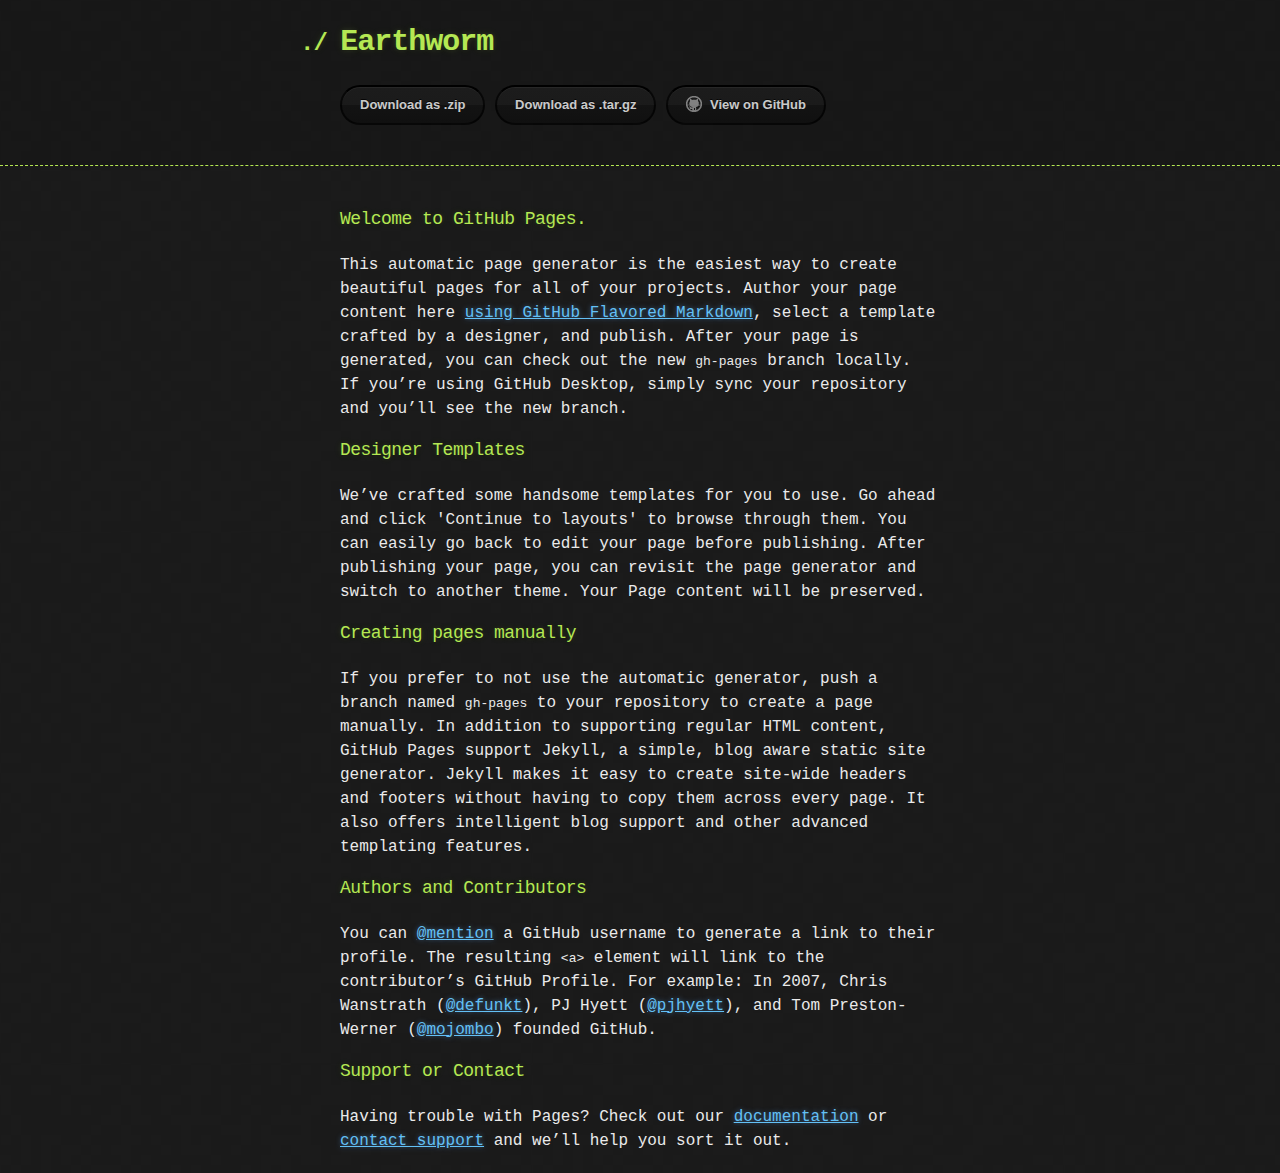
==== index.html @ 5f3ceed2 "Create gh-pages branch via GitHub" ====
<!DOCTYPE html>
<html>
  <head>
    <meta charset='utf-8'>
    <meta http-equiv="X-UA-Compatible" content="chrome=1">

    <link rel="stylesheet" type="text/css" href="stylesheets/stylesheet.css" media="screen">
    <link rel="stylesheet" type="text/css" href="stylesheets/github-dark.css" media="screen">
    <link rel="stylesheet" type="text/css" href="stylesheets/print.css" media="print">

    <title>Earthworm by jirihelmich</title>
  </head>

  <body>

    <header>
      <div class="container">
        <h1>Earthworm</h1>
        <h2></h2>

        <section id="downloads">
          <a href="https://github.com/jirihelmich/earthworm/zipball/master" class="btn">Download as .zip</a>
          <a href="https://github.com/jirihelmich/earthworm/tarball/master" class="btn">Download as .tar.gz</a>
          <a href="https://github.com/jirihelmich/earthworm" class="btn btn-github"><span class="icon"></span>View on GitHub</a>
        </section>
      </div>
    </header>

    <div class="container">
      <section id="main_content">
        <h3>
<a id="welcome-to-github-pages" class="anchor" href="#welcome-to-github-pages" aria-hidden="true"><span class="octicon octicon-link"></span></a>Welcome to GitHub Pages.</h3>

<p>This automatic page generator is the easiest way to create beautiful pages for all of your projects. Author your page content here <a href="https://guides.github.com/features/mastering-markdown/">using GitHub Flavored Markdown</a>, select a template crafted by a designer, and publish. After your page is generated, you can check out the new <code>gh-pages</code> branch locally. If you’re using GitHub Desktop, simply sync your repository and you’ll see the new branch.</p>

<h3>
<a id="designer-templates" class="anchor" href="#designer-templates" aria-hidden="true"><span class="octicon octicon-link"></span></a>Designer Templates</h3>

<p>We’ve crafted some handsome templates for you to use. Go ahead and click 'Continue to layouts' to browse through them. You can easily go back to edit your page before publishing. After publishing your page, you can revisit the page generator and switch to another theme. Your Page content will be preserved.</p>

<h3>
<a id="creating-pages-manually" class="anchor" href="#creating-pages-manually" aria-hidden="true"><span class="octicon octicon-link"></span></a>Creating pages manually</h3>

<p>If you prefer to not use the automatic generator, push a branch named <code>gh-pages</code> to your repository to create a page manually. In addition to supporting regular HTML content, GitHub Pages support Jekyll, a simple, blog aware static site generator. Jekyll makes it easy to create site-wide headers and footers without having to copy them across every page. It also offers intelligent blog support and other advanced templating features.</p>

<h3>
<a id="authors-and-contributors" class="anchor" href="#authors-and-contributors" aria-hidden="true"><span class="octicon octicon-link"></span></a>Authors and Contributors</h3>

<p>You can <a href="https://github.com/blog/821" class="user-mention">@mention</a> a GitHub username to generate a link to their profile. The resulting <code>&lt;a&gt;</code> element will link to the contributor’s GitHub Profile. For example: In 2007, Chris Wanstrath (<a href="https://github.com/defunkt" class="user-mention">@defunkt</a>), PJ Hyett (<a href="https://github.com/pjhyett" class="user-mention">@pjhyett</a>), and Tom Preston-Werner (<a href="https://github.com/mojombo" class="user-mention">@mojombo</a>) founded GitHub.</p>

<h3>
<a id="support-or-contact" class="anchor" href="#support-or-contact" aria-hidden="true"><span class="octicon octicon-link"></span></a>Support or Contact</h3>

<p>Having trouble with Pages? Check out our <a href="https://help.github.com/pages">documentation</a> or <a href="https://github.com/contact">contact support</a> and we’ll help you sort it out.</p>
      </section>
    </div>

    
  </body>
</html>
---- stylesheets/stylesheet.css ----
body {
  margin: 0;
  padding: 0;
  background: #151515 url("../images/bkg.png") 0 0;
  color: #eaeaea;
  font: 16px;
  line-height: 1.5;
  font-family: Monaco, "Bitstream Vera Sans Mono", "Lucida Console", Terminal, monospace;
}

/* General & 'Reset' Stuff */

.container {
  width: 90%;
  max-width: 600px;
  margin: 0 auto;
}

section {
  display: block;
  margin: 0 0 20px 0;
}

h1, h2, h3, h4, h5, h6 {
  margin: 0 0 20px;
}

li {
  line-height: 1.4 ;
}

/* Header, <header>
   header   - container
   h1       - project name
   h2       - project description
*/

header {
  background: rgba(0, 0, 0, 0.1);
  width: 100%;
  border-bottom: 1px dashed #b5e853;
  padding: 20px 0;
  margin: 0 0 40px 0;
}

header h1 {
  font-size: 30px;
  line-height: 1.5;
  margin: 0 0 0 -40px;
  font-weight: bold;
  font-family: Monaco, "Bitstream Vera Sans Mono", "Lucida Console", Terminal, monospace;
  color: #b5e853;
  text-shadow: 0 1px 1px rgba(0, 0, 0, 0.1),
               0 0 5px rgba(181, 232, 83, 0.1),
               0 0 10px rgba(181, 232, 83, 0.1);
  letter-spacing: -1px;
  -webkit-font-smoothing: antialiased;
}

header h1:before {
  content: "./ ";
  font-size: 24px;
}

header h2 {
  font-size: 18px;
  font-weight: 300;
  color: #666;
}

#downloads .btn {
  display: inline-block;
  text-align: center;
  margin: 0;
}

/* Main Content
*/

#main_content {
  width: 100%;
  -webkit-font-smoothing: antialiased;
}
section img {
  max-width: 100%
}

h1, h2, h3, h4, h5, h6 {
  font-weight: normal;
  font-family: Monaco, "Bitstream Vera Sans Mono", "Lucida Console", Terminal, monospace;
  color: #b5e853;
  letter-spacing: -0.03em;
  text-shadow: 0 1px 1px rgba(0, 0, 0, 0.1),
               0 0 5px rgba(181, 232, 83, 0.1),
               0 0 10px rgba(181, 232, 83, 0.1);
}

#main_content h1 {
  font-size: 30px;
}

#main_content h2 {
  font-size: 24px;
}

#main_content h3 {
  font-size: 18px;
}

#main_content h4 {
  font-size: 14px;
}

#main_content h5 {
  font-size: 12px;
  text-transform: uppercase;
  margin: 0 0 5px 0;
}

#main_content h6 {
  font-size: 12px;
  text-transform: uppercase;
  color: #999;
  margin: 0 0 5px 0;
}

dt {
  font-style: italic;
  font-weight: bold;
}

ul li {
  list-style: none;
}

ul li:before {
  content: ">>";
  font-family: Monaco, "Bitstream Vera Sans Mono", "Lucida Console", Terminal, monospace;
  font-size: 13px;
  color: #b5e853;
  margin-left: -37px;
  margin-right: 21px;
  line-height: 16px;
}

blockquote {
  color: #aaa;
  padding-left: 10px;
  border-left: 1px dotted #666;
}

pre {
  background: rgba(0, 0, 0, 0.9);
  border: 1px solid rgba(255, 255, 255, 0.15);
  padding: 10px;
  font-size: 14px;
  color: #b5e853;
  border-radius: 2px;
  -moz-border-radius: 2px;
  -webkit-border-radius: 2px;
  text-wrap: normal;
  overflow: auto;
  overflow-y: hidden;
}

table {
  width: 100%;
  margin: 0 0 20px 0;
}

th {
  text-align: left;
  border-bottom: 1px dashed #b5e853;
  padding: 5px 10px;
}

td {
  padding: 5px 10px;
}

hr {
  height: 0;
  border: 0;
  border-bottom: 1px dashed #b5e853;
  color: #b5e853;
}

/* Buttons
*/

.btn {
  display: inline-block;
  background: -webkit-linear-gradient(top, rgba(40, 40, 40, 0.3), rgba(35, 35, 35, 0.3) 50%, rgba(10, 10, 10, 0.3) 50%, rgba(0, 0, 0, 0.3));
  padding: 8px 18px;
  border-radius: 50px;
  border: 2px solid rgba(0, 0, 0, 0.7);
  border-bottom: 2px solid rgba(0, 0, 0, 0.7);
  border-top: 2px solid rgba(0, 0, 0, 1);
  color: rgba(255, 255, 255, 0.8);
  font-family: Helvetica, Arial, sans-serif;
  font-weight: bold;
  font-size: 13px;
  text-decoration: none;
  text-shadow: 0 -1px 0 rgba(0, 0, 0, 0.75);
  box-shadow: inset 0 1px 0 rgba(255, 255, 255, 0.05);
}

.btn:hover {
  background: -webkit-linear-gradient(top, rgba(40, 40, 40, 0.6), rgba(35, 35, 35, 0.6) 50%, rgba(10, 10, 10, 0.8) 50%, rgba(0, 0, 0, 0.8));
}

.btn .icon {
  display: inline-block;
  width: 16px;
  height: 16px;
  margin: 1px 8px 0 0;
  float: left;
}

.btn-github .icon {
  opacity: 0.6;
  background: url("../images/blacktocat.png") 0 0 no-repeat;
}

/* Links
   a, a:hover, a:visited
*/

a {
  color: #63c0f5;
  text-shadow: 0 0 5px rgba(104, 182, 255, 0.5);
}

/* Clearfix */

.cf:before, .cf:after {
  content:"";
  display:table;
}

.cf:after {
  clear:both;
}

.cf {
  zoom:1;
}
---- stylesheets/github-dark.css ----
/*
   Copyright 2014 GitHub Inc.

   Licensed under the Apache License, Version 2.0 (the "License");
   you may not use this file except in compliance with the License.
   You may obtain a copy of the License at

       http://www.apache.org/licenses/LICENSE-2.0

   Unless required by applicable law or agreed to in writing, software
   distributed under the License is distributed on an "AS IS" BASIS,
   WITHOUT WARRANTIES OR CONDITIONS OF ANY KIND, either express or implied.
   See the License for the specific language governing permissions and
   limitations under the License.

*/

.pl-c /* comment */ {
  color: #969896;
}

.pl-c1      /* constant, markup.raw, meta.diff.header, meta.module-reference, meta.property-name, support, support.constant, support.variable, variable.other.constant */,
.pl-s .pl-v /* string variable */ {
  color: #0099cd;
}

.pl-e  /* entity */,
.pl-en /* entity.name */ {
  color: #9774cb;
}

.pl-s .pl-s1 /* string source */,
.pl-smi      /* storage.modifier.import, storage.modifier.package, storage.type.java, variable.other, variable.parameter.function */ {
  color: #ddd;
}

.pl-ent /* entity.name.tag */ {
  color: #7bcc72;
}

.pl-k /* keyword, storage, storage.type */ {
  color: #cc2372;
}

.pl-pds              /* punctuation.definition.string, string.regexp.character-class */,
.pl-s                /* string */,
.pl-s .pl-pse .pl-s1 /* string punctuation.section.embedded source */,
.pl-sr               /* string.regexp */,
.pl-sr .pl-cce       /* string.regexp constant.character.escape */,
.pl-sr .pl-sra       /* string.regexp string.regexp.arbitrary-repitition */,
.pl-sr .pl-sre       /* string.regexp source.ruby.embedded */ {
  color: #3c66e2;
}

.pl-v /* variable */ {
  color: #fb8764;
}

.pl-id /* invalid.deprecated */ {
  color: #e63525;
}

.pl-ii /* invalid.illegal */ {
  background-color: #e63525;
  color: #f8f8f8;
}

.pl-sr .pl-cce /* string.regexp constant.character.escape */ {
  color: #7bcc72;
  font-weight: bold;
}

.pl-ml /* markup.list */ {
  color: #c26b2b;
}

.pl-mh        /* markup.heading */,
.pl-mh .pl-en /* markup.heading entity.name */,
.pl-ms        /* meta.separator */ {
  color: #264ec5;
  font-weight: bold;
}

.pl-mq /* markup.quote */ {
  color: #00acac;
}

.pl-mi /* markup.italic */ {
  color: #ddd;
  font-style: italic;
}

.pl-mb /* markup.bold */ {
  color: #ddd;
  font-weight: bold;
}

.pl-md /* markup.deleted, meta.diff.header.from-file */ {
  background-color: #ffecec;
  color: #bd2c00;
}

.pl-mi1 /* markup.inserted, meta.diff.header.to-file */ {
  background-color: #eaffea;
  color: #55a532;
}

.pl-mdr /* meta.diff.range */ {
  color: #9774cb;
  font-weight: bold;
}

.pl-mo /* meta.output */ {
  color: #264ec5;
}
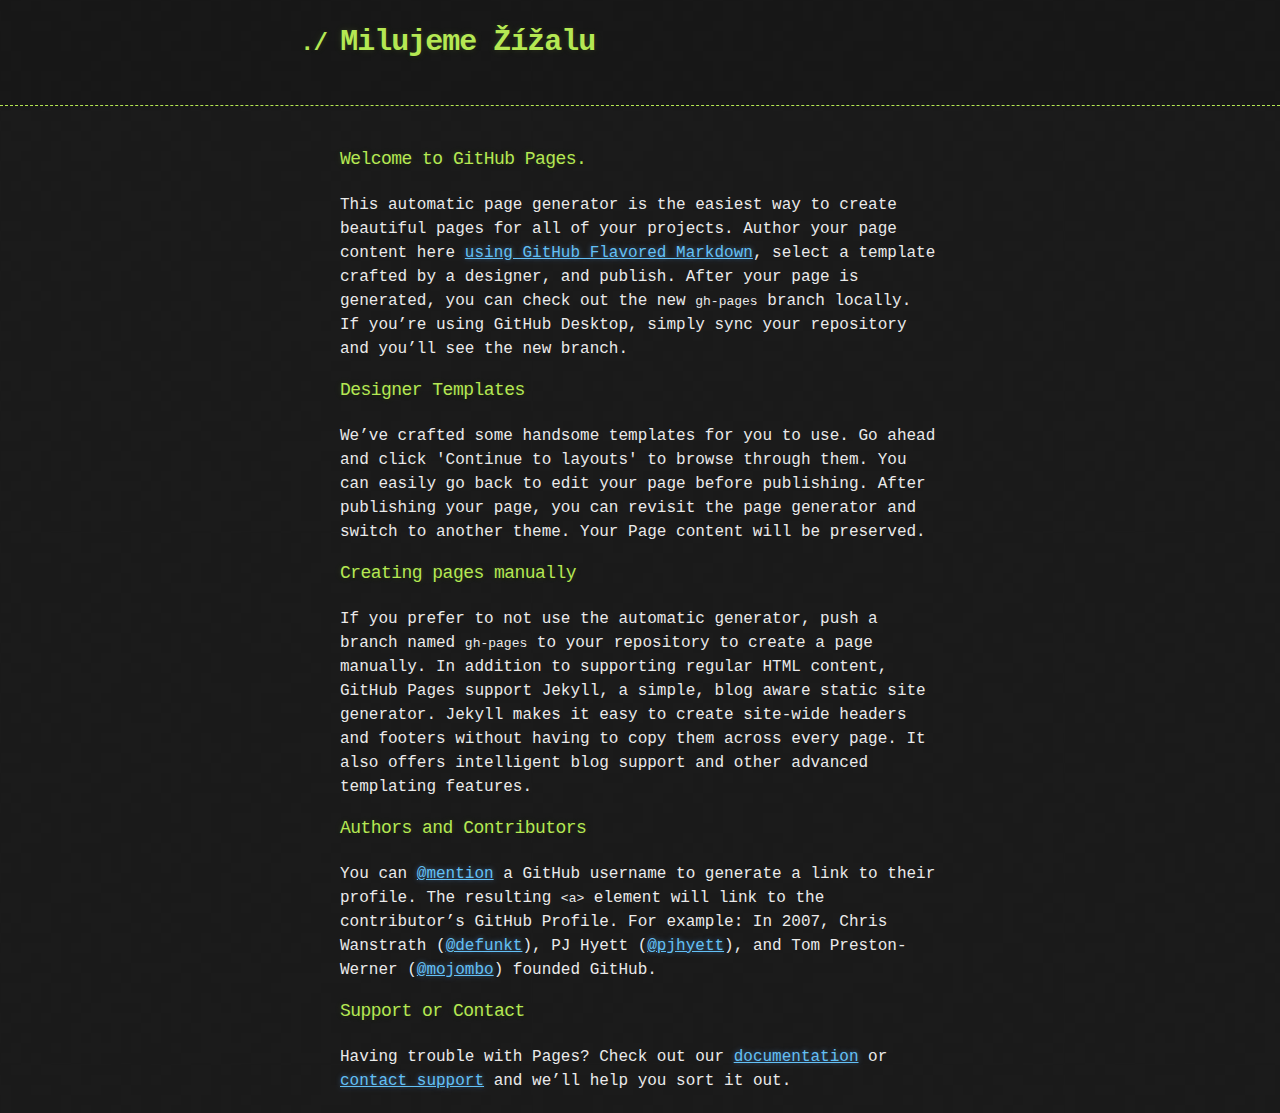
==== commit f0988b1a: "Update index.html" ====
--- a/index.html
+++ b/index.html
@@ -15,14 +15,8 @@
 
     <header>
       <div class="container">
-        <h1>Earthworm</h1>
+        <h1>Milujeme Žížalu</h1>
         <h2></h2>
-
-        <section id="downloads">
-          <a href="https://github.com/jirihelmich/earthworm/zipball/master" class="btn">Download as .zip</a>
-          <a href="https://github.com/jirihelmich/earthworm/tarball/master" class="btn">Download as .tar.gz</a>
-          <a href="https://github.com/jirihelmich/earthworm" class="btn btn-github"><span class="icon"></span>View on GitHub</a>
-        </section>
       </div>
     </header>
 
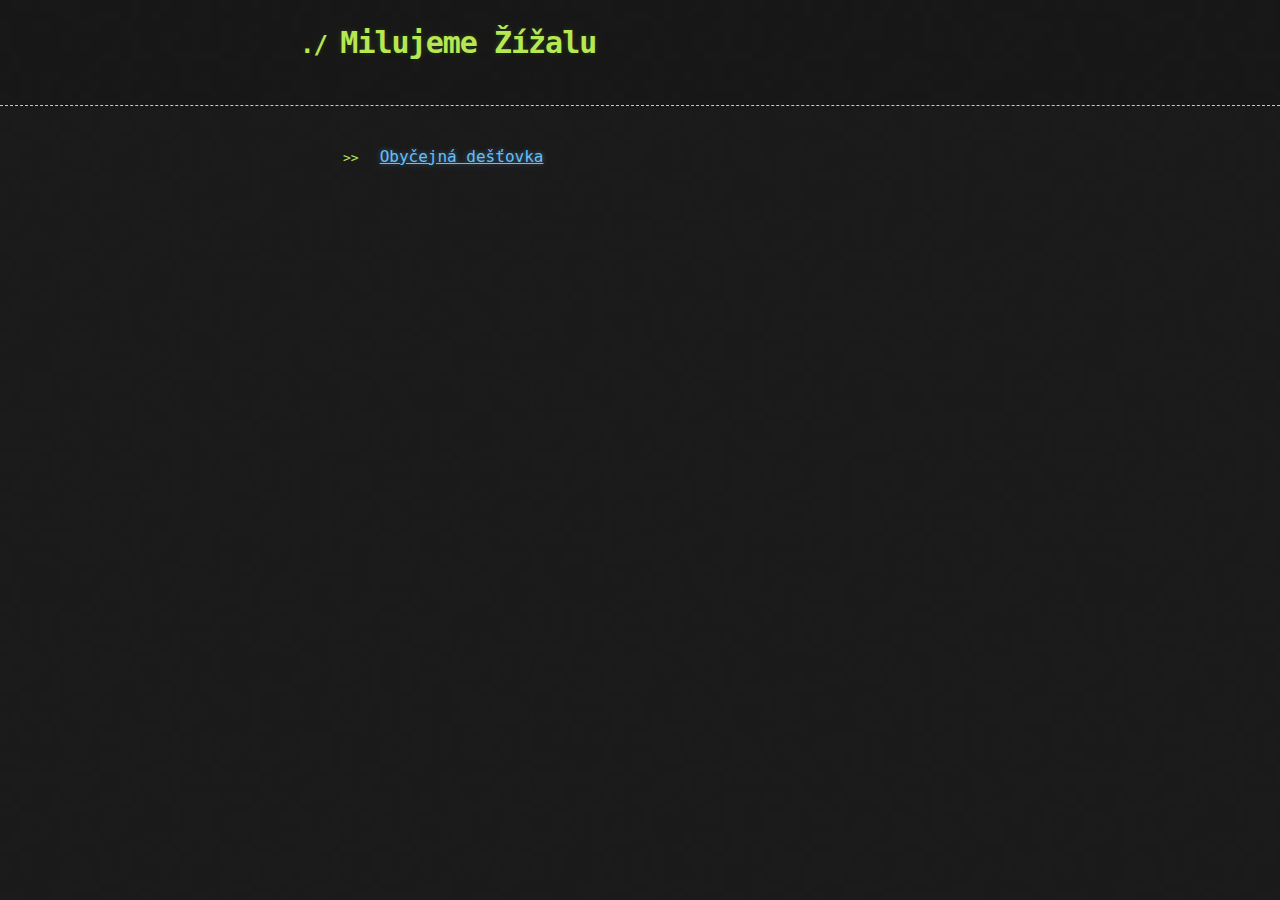
==== commit e64132b0: "Update index.html" ====
--- a/index.html
+++ b/index.html
@@ -9,6 +9,18 @@
     <link rel="stylesheet" type="text/css" href="stylesheets/print.css" media="print">
 
     <title>Earthworm by jirihelmich</title>
+    
+    <script type="text/javascript">
+          function playSound(el,soundfile) {
+              if (el.mp3) {
+                  if(el.mp3.paused) el.mp3.play();
+                  else el.mp3.pause();
+              } else {
+                  el.mp3 = new Audio(soundfile);
+                  el.mp3.play();
+              }
+          }
+      </script>
   </head>
 
   <body>
@@ -22,30 +34,9 @@
 
     <div class="container">
       <section id="main_content">
-        <h3>
-<a id="welcome-to-github-pages" class="anchor" href="#welcome-to-github-pages" aria-hidden="true"><span class="octicon octicon-link"></span></a>Welcome to GitHub Pages.</h3>
-
-<p>This automatic page generator is the easiest way to create beautiful pages for all of your projects. Author your page content here <a href="https://guides.github.com/features/mastering-markdown/">using GitHub Flavored Markdown</a>, select a template crafted by a designer, and publish. After your page is generated, you can check out the new <code>gh-pages</code> branch locally. If you’re using GitHub Desktop, simply sync your repository and you’ll see the new branch.</p>
-
-<h3>
-<a id="designer-templates" class="anchor" href="#designer-templates" aria-hidden="true"><span class="octicon octicon-link"></span></a>Designer Templates</h3>
-
-<p>We’ve crafted some handsome templates for you to use. Go ahead and click 'Continue to layouts' to browse through them. You can easily go back to edit your page before publishing. After publishing your page, you can revisit the page generator and switch to another theme. Your Page content will be preserved.</p>
-
-<h3>
-<a id="creating-pages-manually" class="anchor" href="#creating-pages-manually" aria-hidden="true"><span class="octicon octicon-link"></span></a>Creating pages manually</h3>
-
-<p>If you prefer to not use the automatic generator, push a branch named <code>gh-pages</code> to your repository to create a page manually. In addition to supporting regular HTML content, GitHub Pages support Jekyll, a simple, blog aware static site generator. Jekyll makes it easy to create site-wide headers and footers without having to copy them across every page. It also offers intelligent blog support and other advanced templating features.</p>
-
-<h3>
-<a id="authors-and-contributors" class="anchor" href="#authors-and-contributors" aria-hidden="true"><span class="octicon octicon-link"></span></a>Authors and Contributors</h3>
-
-<p>You can <a href="https://github.com/blog/821" class="user-mention">@mention</a> a GitHub username to generate a link to their profile. The resulting <code>&lt;a&gt;</code> element will link to the contributor’s GitHub Profile. For example: In 2007, Chris Wanstrath (<a href="https://github.com/defunkt" class="user-mention">@defunkt</a>), PJ Hyett (<a href="https://github.com/pjhyett" class="user-mention">@pjhyett</a>), and Tom Preston-Werner (<a href="https://github.com/mojombo" class="user-mention">@mojombo</a>) founded GitHub.</p>
-
-<h3>
-<a id="support-or-contact" class="anchor" href="#support-or-contact" aria-hidden="true"><span class="octicon octicon-link"></span></a>Support or Contact</h3>
-
-<p>Having trouble with Pages? Check out our <a href="https://help.github.com/pages">documentation</a> or <a href="https://github.com/contact">contact support</a> and we’ll help you sort it out.</p>
+        <ul>
+          <li><a href="#" onclick="playSound(this, 'destovka.mp3');">Obyčejná dešťovka</a></li>
+        </ul>
       </section>
     </div>
 
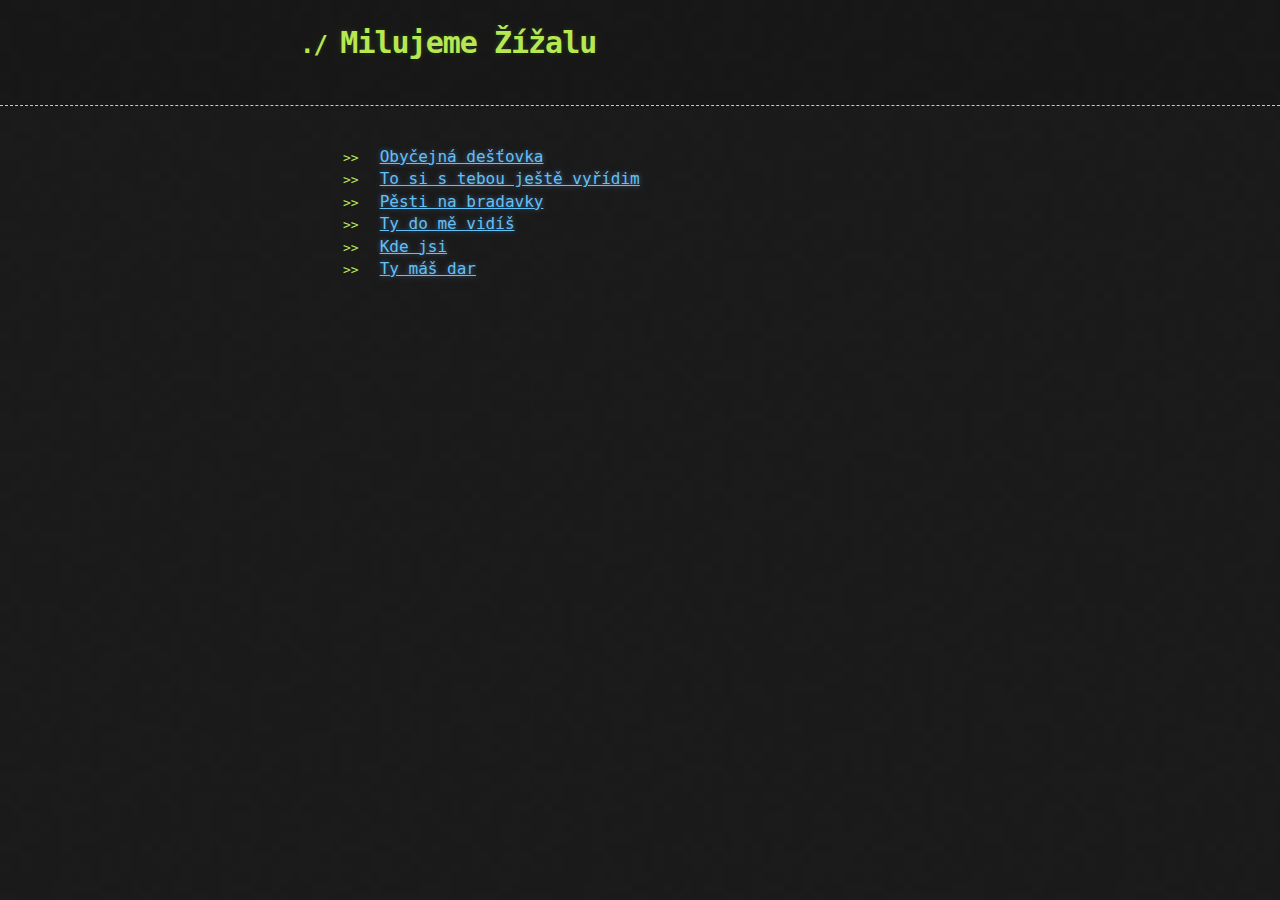
==== commit 10b33577: "more fun" ====
--- a/index.html
+++ b/index.html
@@ -35,7 +35,12 @@
     <div class="container">
       <section id="main_content">
         <ul>
-          <li><a href="#" onclick="playSound(this, 'destovka.mp3');">Obyčejná dešťovka</a></li>
+          <li><a href="#" onclick="playSound(this, 'mp3/destovka.mp3');">Obyčejná dešťovka</a></li>
+          <li><a href="#" onclick="playSound(this, 'mp3/vyridim.mp3');">To si s tebou ještě vyřídim</a></li>
+          <li><a href="#" onclick="playSound(this, 'mp3/pesti.mp3');">Pěsti na bradavky</a></li>
+          <li><a href="#" onclick="playSound(this, 'mp3/jogurt.mp3');">Ty do mě vidíš</a></li>
+          <li><a href="#" onclick="playSound(this, 'mp3/kde-jsi.mp3');">Kde jsi</a></li>
+          <li><a href="#" onclick="playSound(this, 'mp3/dar.mp3');">Ty máš dar</a></li>
         </ul>
       </section>
     </div>
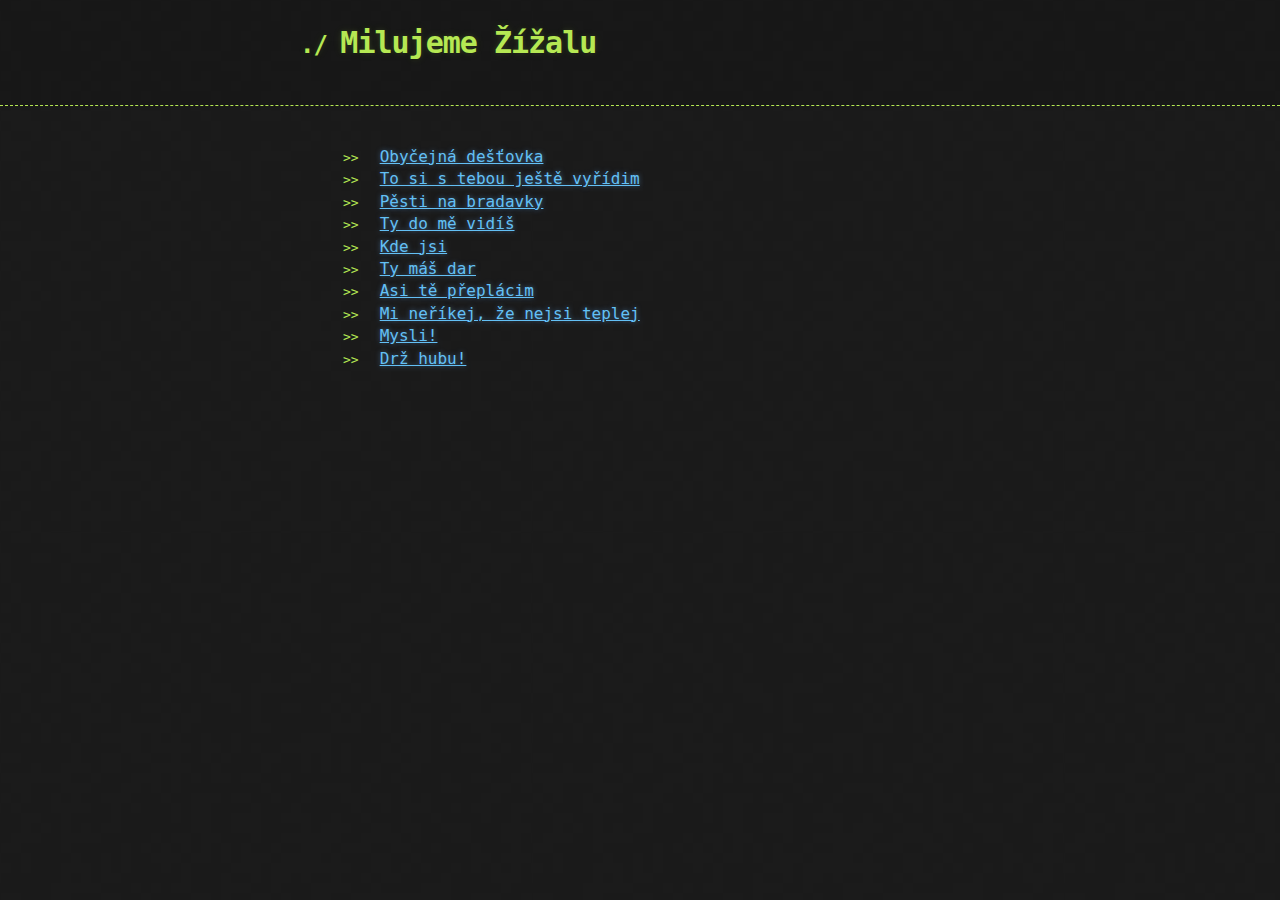
==== commit cb738fb7: "more fun" ====
--- a/index.html
+++ b/index.html
@@ -41,6 +41,10 @@
           <li><a href="#" onclick="playSound(this, 'mp3/jogurt.mp3');">Ty do mě vidíš</a></li>
           <li><a href="#" onclick="playSound(this, 'mp3/kde-jsi.mp3');">Kde jsi</a></li>
           <li><a href="#" onclick="playSound(this, 'mp3/dar.mp3');">Ty máš dar</a></li>
+          <li><a href="#" onclick="playSound(this, 'mp3/preplacim.mp3');">Asi tě přeplácim</a></li>
+          <li><a href="#" onclick="playSound(this, 'mp3/teplej.mp3');">Mi neříkej, že nejsi teplej</a></li>
+          <li><a href="#" onclick="playSound(this, 'mp3/mysli.mp3');">Mysli!</a></li>
+          <li><a href="#" onclick="playSound(this, 'mp3/drz-hubu.mp3');">Drž hubu!</a></li>
         </ul>
       </section>
     </div>
